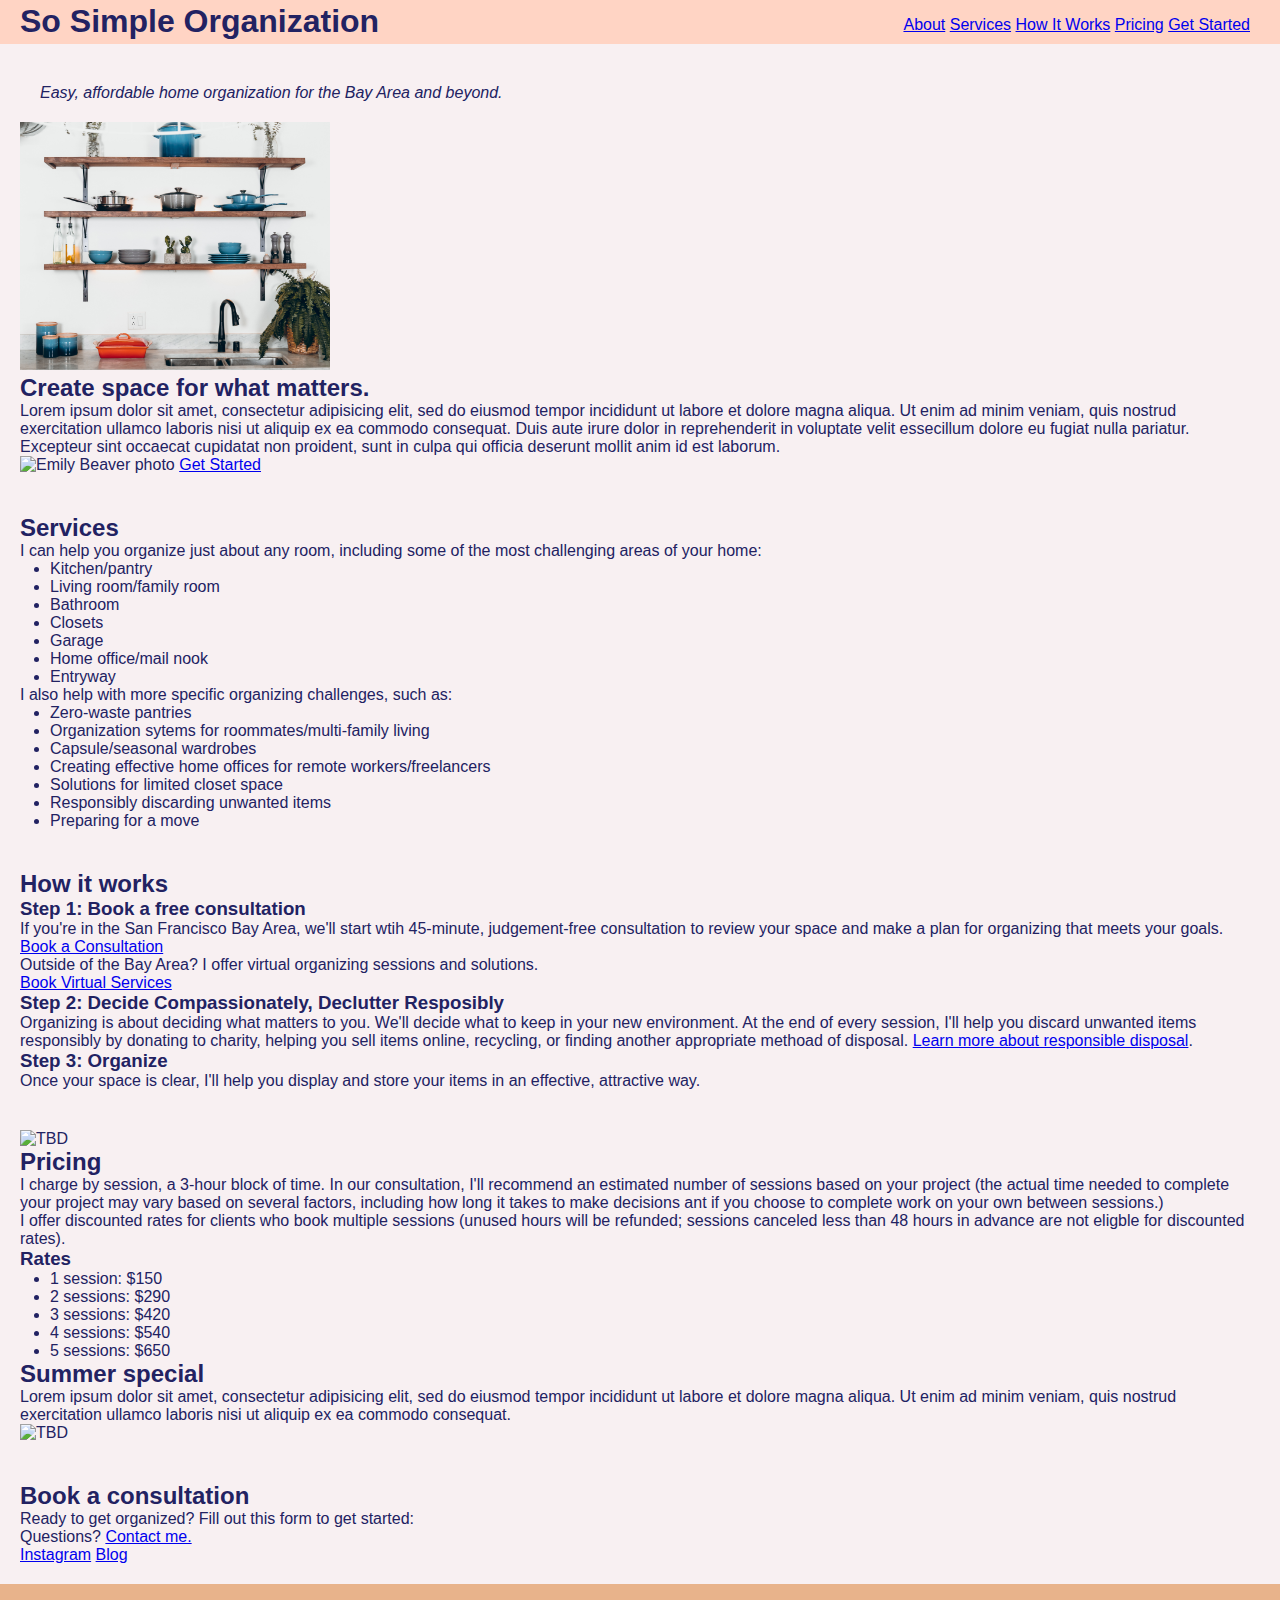
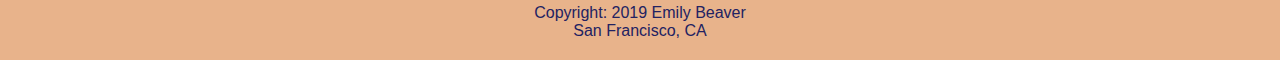
==== unit_3/index.html @ fc18f9d5 "Added HTML and CSS for homepage" ====
<!DOCTYPE html>
<html>
<head>
	<link rel="stylesheet" type="text/css" href="style.css">
	<title>So Simple Organization</title>
</head>

<body>
	<header>
		<h1>So Simple Organization</h1>
		<br>
		<nav>
			<a href="#">About</a>
			<a href="#">Services</a>
			<a href="#">How It Works</a>
			<a href="#">Pricing</a>
			<a href="#">Get Started</a>
		</nav>
	</header>

	<section>
		<p id="slogan">Easy, affordable home organization for the Bay Area and beyond.</p>
		<img src="images/hero.jpg" alt="Picture of Organized Pantry" title="Organized Pantry">

		<h2>Create space for what matters.</h2>
			<p>Lorem ipsum dolor sit amet, consectetur adipisicing elit, sed do eiusmod tempor incididunt ut labore et dolore magna aliqua. Ut enim ad minim veniam, quis nostrud exercitation ullamco laboris nisi ut aliquip ex ea commodo consequat. Duis aute irure dolor in reprehenderit in voluptate velit essecillum dolore eu fugiat nulla pariatur. Excepteur sint occaecat cupidatat non
				proident, sunt in culpa qui officia deserunt mollit anim id est laborum.</p>

		<img src="images/emily.jpg" alt="Emily Beaver photo" title="Emily Beaver">

		<a href="#">Get Started</a>
	</section>

	<section>
		<h2>Services</h2>
		<p>I can help you organize just about any room, including some of the most challenging areas of your home:</p>
		<ul>
			<li>Kitchen/pantry</li>
			<li>Living room/family room</li>
			<li>Bathroom</li>
			<li>Closets</li>
			<li>Garage</li>
			<li>Home office/mail nook</li>
			<li>Entryway</li>
		</ul>


		I also help with more specific organizing challenges, such as: 
		<ul>
			<li>Zero-waste pantries</li>
			<li>Organization sytems for roommates/multi-family living</li>
			<li>Capsule/seasonal wardrobes</li>
			<li>Creating effective home offices for remote workers/freelancers</li>
			<li>Solutions for limited closet space</li>
			<li>Responsibly discarding unwanted items</li>
			<li>Preparing for a move</li>
		</ul>
	</section>
	
	<section>
		<h2>How it works</h2>
			<h3>Step 1: Book a free consultation</h3>
				<p>If you're in the San Francisco Bay Area, we'll start wtih 45-minute, judgement-free consultation to review your space and make a plan for organizing that meets your goals.</p>
				<a href="#">Book a Consultation </a>
				<p>Outside of the Bay Area? I offer virtual organizing sessions and solutions.</p>
				<a href="#">Book Virtual Services</a>
			<h3>Step 2: Decide Compassionately, Declutter Resposibly</h3>
				<p>Organizing is about deciding what matters to you. We'll decide what to keep in your new environment. At the end of every session, I'll help you discard unwanted items responsibly by donating to charity, helping you sell items online, recycling, or finding another appropriate methoad of disposal. <a href="#">Learn more about responsible disposal</a>.</p>
			<h3>Step 3: Organize</h3>
				<p>Once your space is clear, I'll help you display and store your items in an effective, attractive way.</p>
	</section>	

	<section>
		<img src="#" alt="TBD" title="TBD">
		<h2>Pricing</h2>
			<p>I charge by session, a 3-hour block of time. In our consultation, I'll recommend an estimated number of sessions based on your project (the actual time needed to complete your project may vary based on several factors, including how long it takes to make decisions ant if you choose to complete work on your own between sessions.)</p> 

			<p>I offer discounted rates for clients who book multiple sessions (unused hours will be refunded; sessions canceled  less than 48 hours in advance are not eligble for discounted rates).</p>
			
		<h3>Rates</h3>
		<ul>
				<li>1 session: $150</li>
				<li>2 sessions: $290</li>
				<li>3 sessions: $420</li>
				<li>4 sessions: $540</li>
				<li>5 sessions: $650</li>
			</ul>
		
		<h2>Summer special</h2>
		<p>Lorem ipsum dolor sit amet, consectetur adipisicing elit, sed do eiusmod tempor incididunt ut labore et dolore magna aliqua. Ut enim ad minim veniam, quis nostrud exercitation ullamco laboris nisi ut aliquip ex ea commodo consequat.</p>
		<img src="#" alt="TBD" title="TBD">
	</section>

<section>
	<h2>Book a consultation</h2>
		<p>Ready to get organized? Fill out this form to get started:</p> 

		<p>Questions? <a href="mailto:emily@sosimpleorganization.com">Contact me.</a></p>
		<a href="#">Instagram</a> 
		<a href="#">Blog</a>
</section>

<footer>
	<p>Copyright: 2019 Emily Beaver</p>
	<p>San Francisco, CA</p>
</footer>
	

</body>
</html>
---- unit_3/style.css ----
*{
	padding: 0;
	margin: 0;
}

header {
	background-color: #FFD4C4;
	padding: 20px;
	font-size: 25px
	color: ##382B33;
	line-height: 2px; 
}

#slogan {
	font-style: italic;
	padding: 20px;
}

nav {
	background-color: #FFD4C4;
	font-size: 25px
	color: ##382B33;
	margin-right: 10px;
	float: right;
}
	


body {
	font-family: Helvetica, sans-serif;
	color: #222262;
	background-color: #F8F0F2;
}

img {
	width: 25%;
}

section {
	padding: 20px;
}

ul, ol {
	padding-left: 30px; 
}

footer {
	background-color: #E8B38B;
	padding: 20px; 
	text-align: center;
}
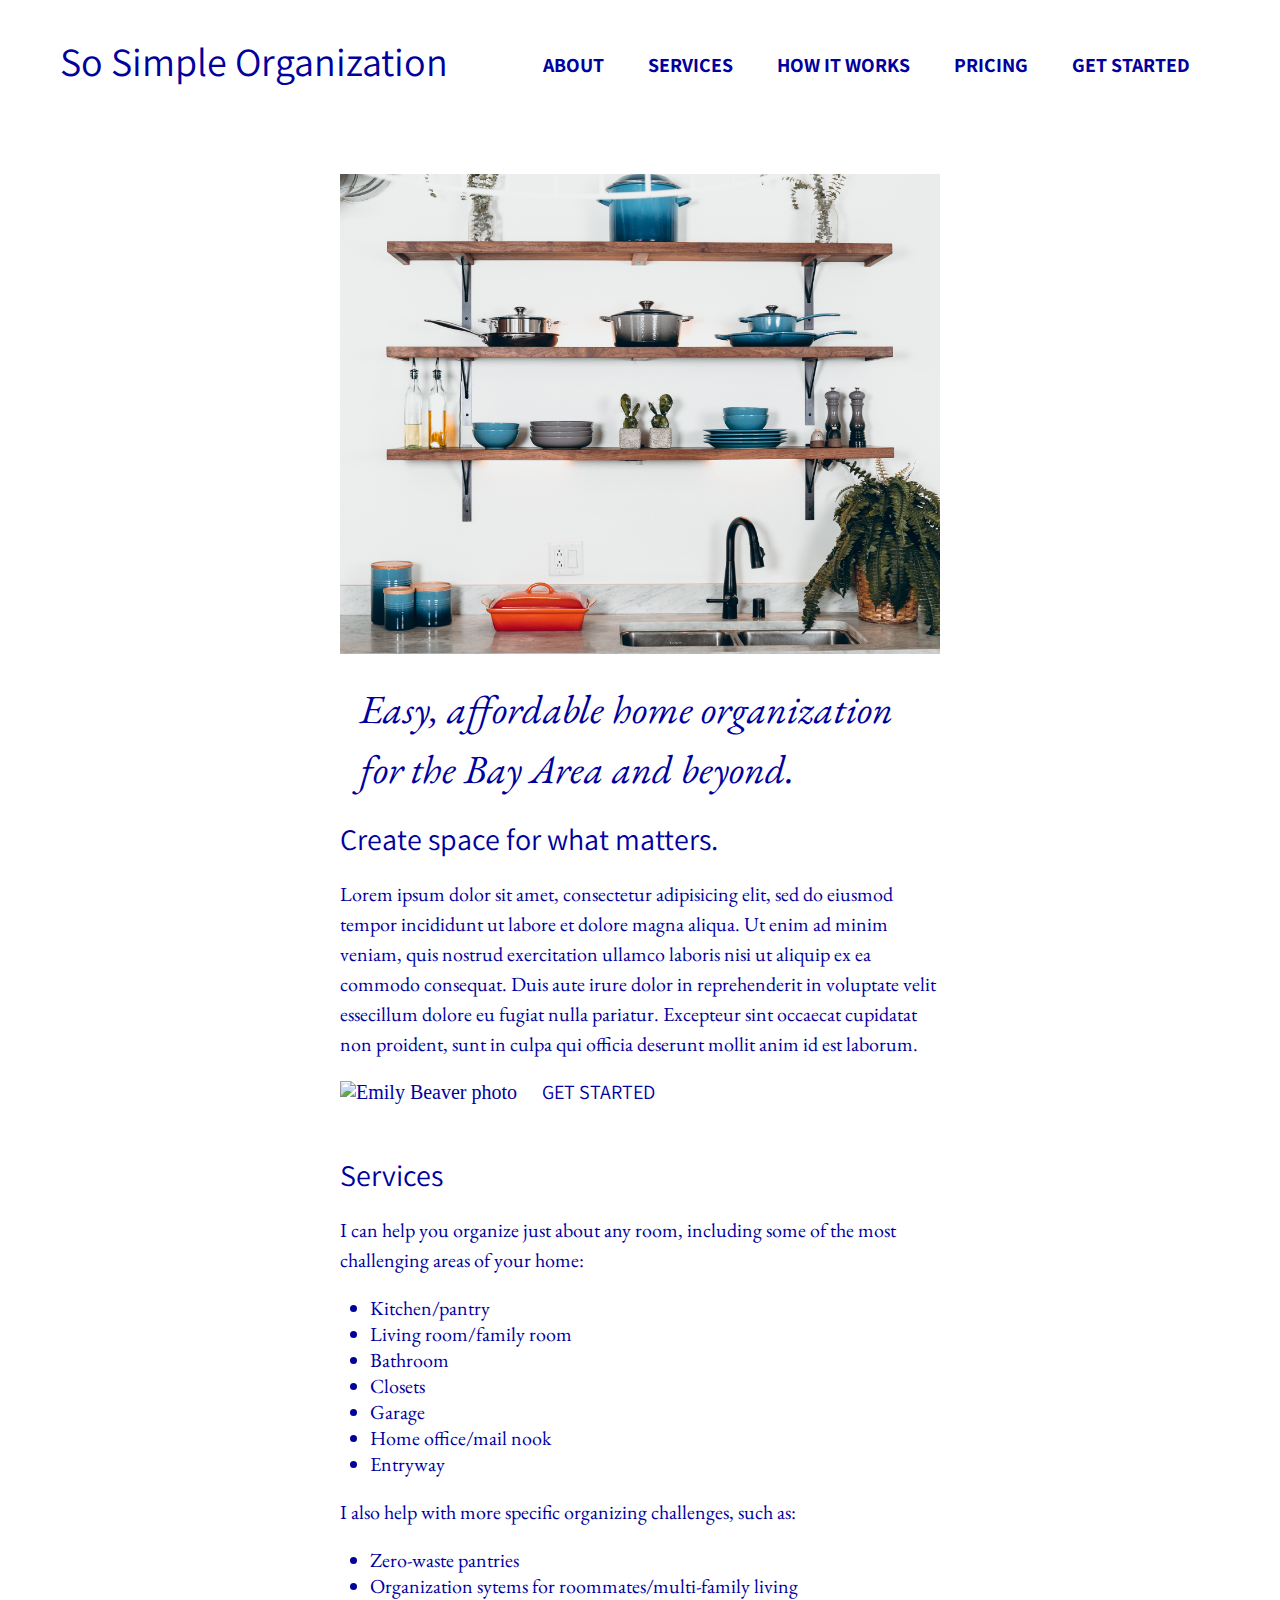
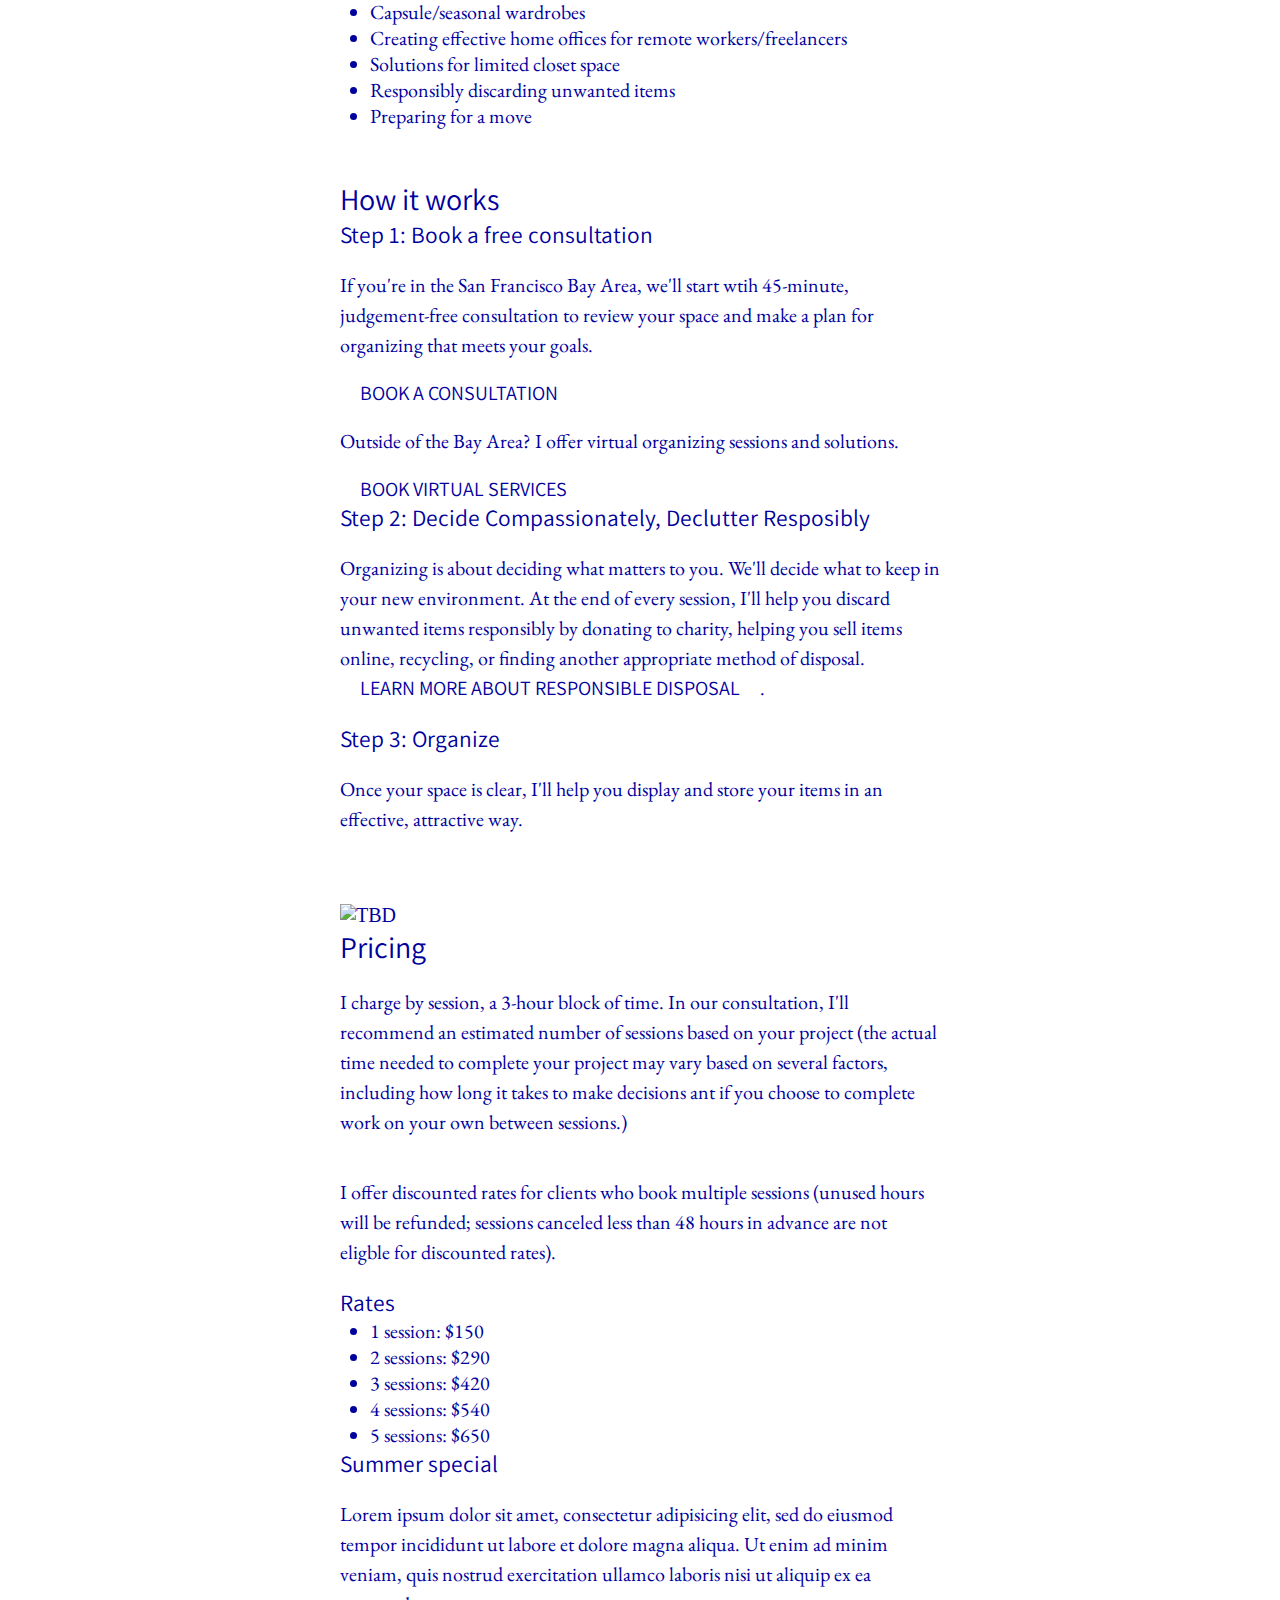
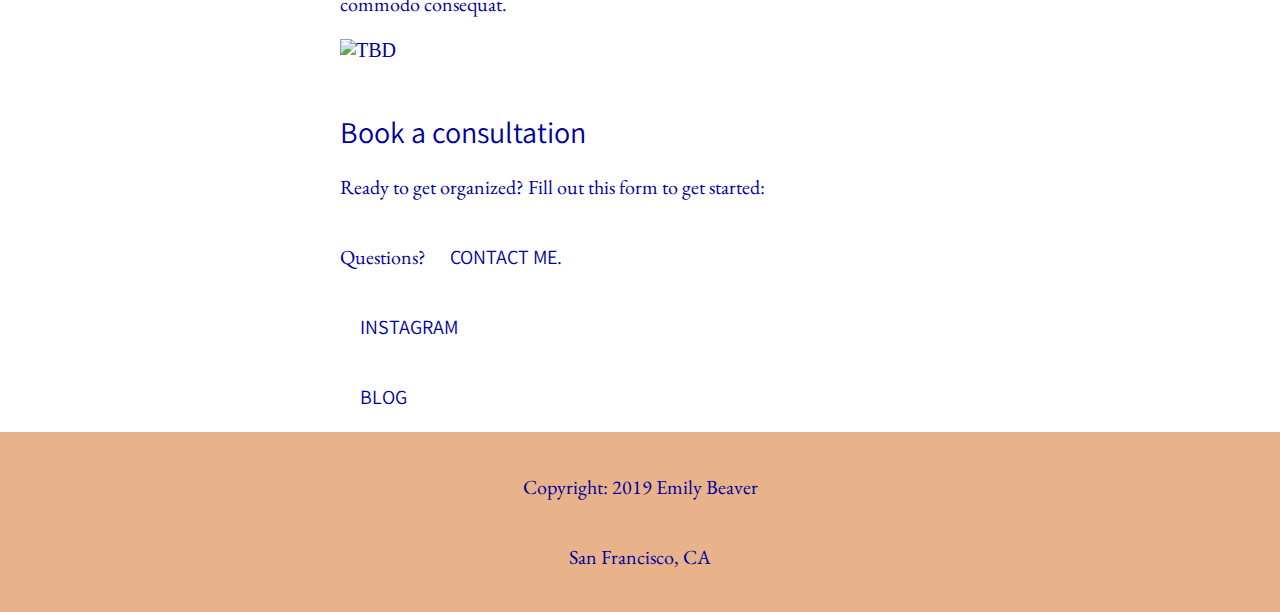
==== commit f5707a79: "Uploading files for unit 4 project" ====
--- a/unit_3/index.html
+++ b/unit_3/index.html
@@ -1,5 +1,5 @@
 <!DOCTYPE html>
-<html>
+<html lang="en">
 <head>
 	<link rel="stylesheet" type="text/css" href="style.css">
 	<title>So Simple Organization</title>
@@ -18,9 +18,9 @@
 		</nav>
 	</header>
 
-	<section>
+	<section class="center" id="top">
+		<img src="images/hero.jpg">
 		<p id="slogan">Easy, affordable home organization for the Bay Area and beyond.</p>
-		<img src="images/hero.jpg" alt="Picture of Organized Pantry" title="Organized Pantry">
 
 		<h2>Create space for what matters.</h2>
 			<p>Lorem ipsum dolor sit amet, consectetur adipisicing elit, sed do eiusmod tempor incididunt ut labore et dolore magna aliqua. Ut enim ad minim veniam, quis nostrud exercitation ullamco laboris nisi ut aliquip ex ea commodo consequat. Duis aute irure dolor in reprehenderit in voluptate velit essecillum dolore eu fugiat nulla pariatur. Excepteur sint occaecat cupidatat non
@@ -31,7 +31,7 @@
 		<a href="#">Get Started</a>
 	</section>
 
-	<section>
+	<section class="center" id="services">
 		<h2>Services</h2>
 		<p>I can help you organize just about any room, including some of the most challenging areas of your home:</p>
 		<ul>
@@ -45,7 +45,7 @@
 		</ul>
 
 
-		I also help with more specific organizing challenges, such as: 
+		<p>I also help with more specific organizing challenges, such as:</p> 
 		<ul>
 			<li>Zero-waste pantries</li>
 			<li>Organization sytems for roommates/multi-family living</li>
@@ -57,7 +57,7 @@
 		</ul>
 	</section>
 	
-	<section>
+	<section class="center" id="steps">
 		<h2>How it works</h2>
 			<h3>Step 1: Book a free consultation</h3>
 				<p>If you're in the San Francisco Bay Area, we'll start wtih 45-minute, judgement-free consultation to review your space and make a plan for organizing that meets your goals.</p>
@@ -65,12 +65,12 @@
 				<p>Outside of the Bay Area? I offer virtual organizing sessions and solutions.</p>
 				<a href="#">Book Virtual Services</a>
 			<h3>Step 2: Decide Compassionately, Declutter Resposibly</h3>
-				<p>Organizing is about deciding what matters to you. We'll decide what to keep in your new environment. At the end of every session, I'll help you discard unwanted items responsibly by donating to charity, helping you sell items online, recycling, or finding another appropriate methoad of disposal. <a href="#">Learn more about responsible disposal</a>.</p>
+				<p>Organizing is about deciding what matters to you. We'll decide what to keep in your new environment. At the end of every session, I'll help you discard unwanted items responsibly by donating to charity, helping you sell items online, recycling, or finding another appropriate method of disposal. <a href="#">Learn more about responsible disposal</a>.</p>
 			<h3>Step 3: Organize</h3>
 				<p>Once your space is clear, I'll help you display and store your items in an effective, attractive way.</p>
 	</section>	
 
-	<section>
+	<section class="center" id="pricing">
 		<img src="#" alt="TBD" title="TBD">
 		<h2>Pricing</h2>
 			<p>I charge by session, a 3-hour block of time. In our consultation, I'll recommend an estimated number of sessions based on your project (the actual time needed to complete your project may vary based on several factors, including how long it takes to make decisions ant if you choose to complete work on your own between sessions.)</p> 
@@ -86,18 +86,18 @@
 				<li>5 sessions: $650</li>
 			</ul>
 		
-		<h2>Summer special</h2>
+		<h3>Summer special</h3>
 		<p>Lorem ipsum dolor sit amet, consectetur adipisicing elit, sed do eiusmod tempor incididunt ut labore et dolore magna aliqua. Ut enim ad minim veniam, quis nostrud exercitation ullamco laboris nisi ut aliquip ex ea commodo consequat.</p>
 		<img src="#" alt="TBD" title="TBD">
 	</section>
 
-<section>
+<section class="center" id="booking">
 	<h2>Book a consultation</h2>
 		<p>Ready to get organized? Fill out this form to get started:</p> 
 
 		<p>Questions? <a href="mailto:emily@sosimpleorganization.com">Contact me.</a></p>
-		<a href="#">Instagram</a> 
-		<a href="#">Blog</a>
+		<p><a href="#">Instagram</a></p>
+		<p><a href="#">Blog</a></p>
 </section>
 
 <footer>
--- a/unit_3/style.css
+++ b/unit_3/style.css
@@ -1,25 +1,30 @@
+@import url('https://fonts.googleapis.com/css?family=Assistant|EB+Garamond&display=swap');
+
 *{
 	padding: 0;
 	margin: 0;
 }
 
 header {
-	background-color: #FFD4C4;
-	padding: 20px;
-	font-size: 25px
-	color: ##382B33;
+	background-color: #FFFFFF;
+	padding: 60px;
+	font-family:'Assistant', sans-serif;
+	font-weight: bold;
+	font-size: 50px
+	color: #00009D;
 	line-height: 2px; 
 }
 
 #slogan {
 	font-style: italic;
+	font-size: 2em;
 	padding: 20px;
 }
 
 nav {
-	background-color: #FFD4C4;
+	background-color: #FFFFFF;
 	font-size: 25px
-	color: ##382B33;
+	color: #00009D;
 	margin-right: 10px;
 	float: right;
 }
@@ -27,21 +32,52 @@
 
 
 body {
-	font-family: Helvetica, sans-serif;
-	color: #222262;
-	background-color: #F8F0F2;
+	font-size:20px; /*1em=20px*/
+	color: #00009D; 
+	background-color: #FFFFFF;
+}
+
+h1, h2, h3 {
+	font-family: 'Assistant', sans-serif;
+	font-weight: 400; 
 }
 
 img {
-	width: 25%;
+	width: 100%;
 }
 
 section {
+}
+
+.center {
+	margin: auto;
+	width: 30em; 
+	border: none;
+	padding-top: 50px;
+}
+
+a {
+	font-family: 'Assistant', sans-serif;
+	font-size: 1em;
+	border-bottom: 1px solid ##00009D;
+	text-transform: uppercase;
 	padding: 20px;
+	text-decoration: none;
+	color: #00009D; 
+}
+
+p {
+	line-height: 1.5em;
+	font-family: 'EB Garamond', serif;
+	color: #00009D;
+	padding-top: 20px;
+	padding-bottom: 20px;
 }
 
 ul, ol {
 	padding-left: 30px; 
+	font-size: 1em; 
+	font-family: 'EB Garamond', serif;
 }
 
 footer {
